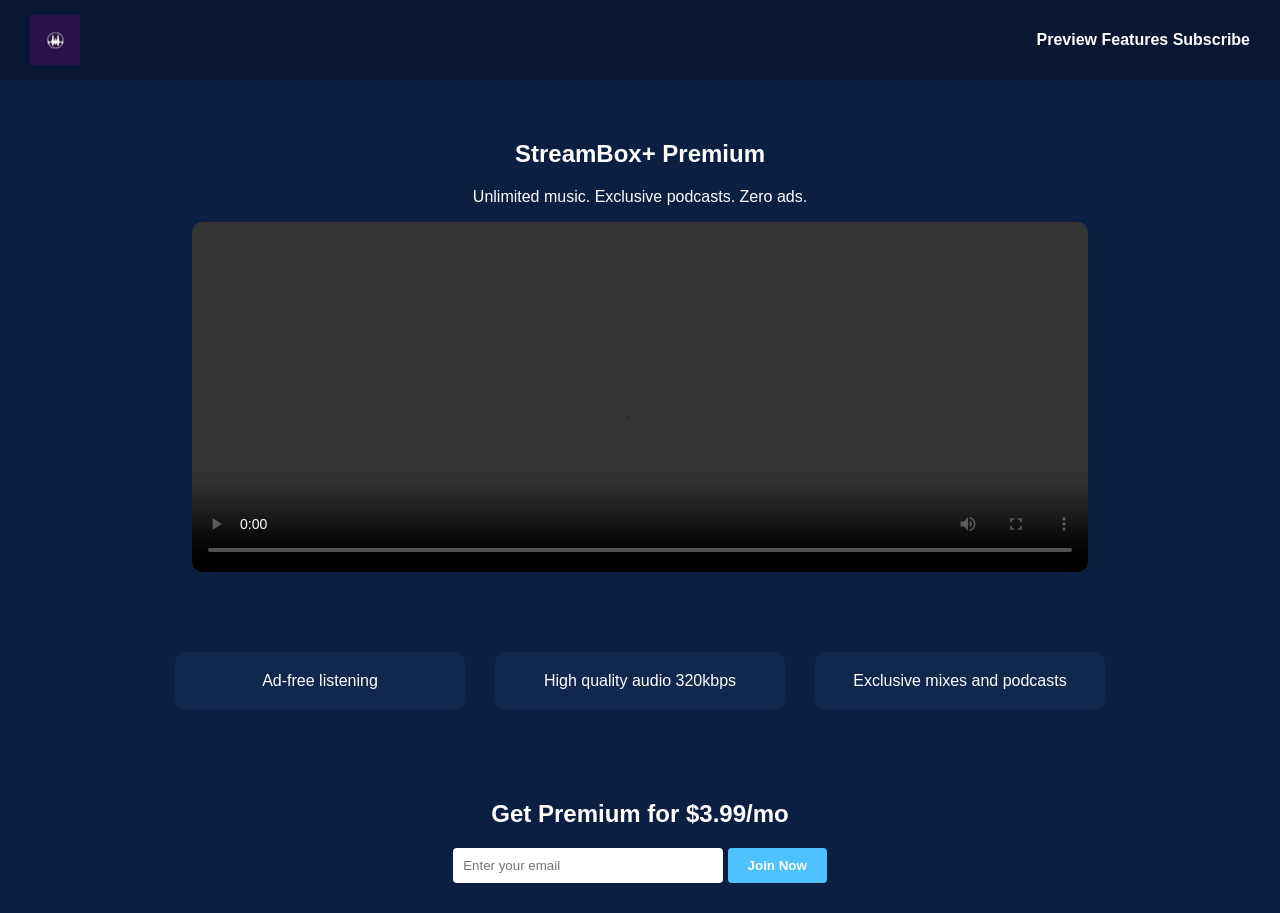
==== index.html @ 4b9db956 "updates" ====
<!DOCTYPE html>
<html lang="en">
<head>
  <meta charset="UTF-8">
  <meta name="viewport" content="width=device-width, initial-scale=1.0">
  <title>StreamBox+ Premium</title>
  <link rel="stylesheet" href="styles.css">
</head>
<body>

  <header id="header">
    <img alt="Brand Logo" src="[data-uri]" id="header-img" >

    <nav>
      <a class="nav-link" href="#video">Preview</a>
      <a class="nav-link" href="#features">Features</a>
      <a class="nav-link" href="#form">Subscribe</a>
    </nav>
  </header>
  
  <section class="hero">
    <h1>StreamBox+ Premium</h1>
    <p>Unlimited music. Exclusive podcasts. Zero ads.</p>

 <video id="video" controls>
  <source src="video.mp4" type="video/mp4">
   Sorry, your browser doesn't support videos. Please update your browser.
</video>
  </section>

  <section class="features" id="features">
    <div class="box">Ad-free listening</div>
    <div class="box">High quality audio 320kbps</div>
    <div class="box">Exclusive mixes and podcasts</div>
  </section>

  <form id="form" action="https://www.freecodecamp.com/email-submit">
    <h2>Get Premium for $3.99/mo</h2>
    <input id="email" name="email" type="email" placeholder="Enter your email" required>
    <input id="submit" type="submit" value="Join Now">
  </form>

</body>
</html>
---- styles.css ----
body {
  margin: 0;
  font-family: Arial, sans-serif;
  background-color: #0b2040;
  color: #fff;
}


#header {
  display: flex;
  justify-content: space-between;
  align-items: center;
  padding: 15px 30px;
  background-color: #0a1733;
  position: fixed;
  top: 0;
  left: 0;
  right: 0;
  z-index: 1;
  white-space: nowrap;
  overflow: visible;
  box-sizing: border-box; 
}

#header-img {
  height: 50px;
  margin-right: 20px;
}

#nav-bar {
  display: flex;
  gap: 30px;
  flex-shrink: 0;
}

.nav-link {
  color: #fff;
  text-decoration: none;
  font-weight: 600;
}

.nav-link:hover {
  color: #4ec1ff;
}

.hero {
  padding-top: 120px;
  text-align: center;
  padding-bottom: 40px;
}

video {
  width: 70%;
  height: 350px;
  border: none;
  border-radius: 10px;
  max-width: 100%;
  display: block;
  margin: 0 auto;
}

#form {
  text-align: center;
  padding: 30px 0;
}

#email {
  padding: 10px;
  width: 250px;
  border-radius: 4px;
  border: none;
}

#submit {
  padding: 10px 20px;
  border: none;
  background-color: #4ec1ff;
  color: #fff;
  font-weight: bold;
  border-radius: 4px;
  cursor: pointer;
}

#submit:hover {
  background-color: #2a8fbf;
}


.features {
  display: flex;
  justify-content: center;
  gap: 30px;
  padding: 40px 20px;
  text-align: center;
  flex-wrap: wrap;
}

.box {
  width: 250px;
  padding: 20px;
  background-color: #11284d;
  border-radius: 10px;
}

@media (max-width: 600px) {
  video {
    width: 90%;
    height: 200px;
  }

  #nav-bar {
    flex-direction: column;
    gap: 10px;
  }
}
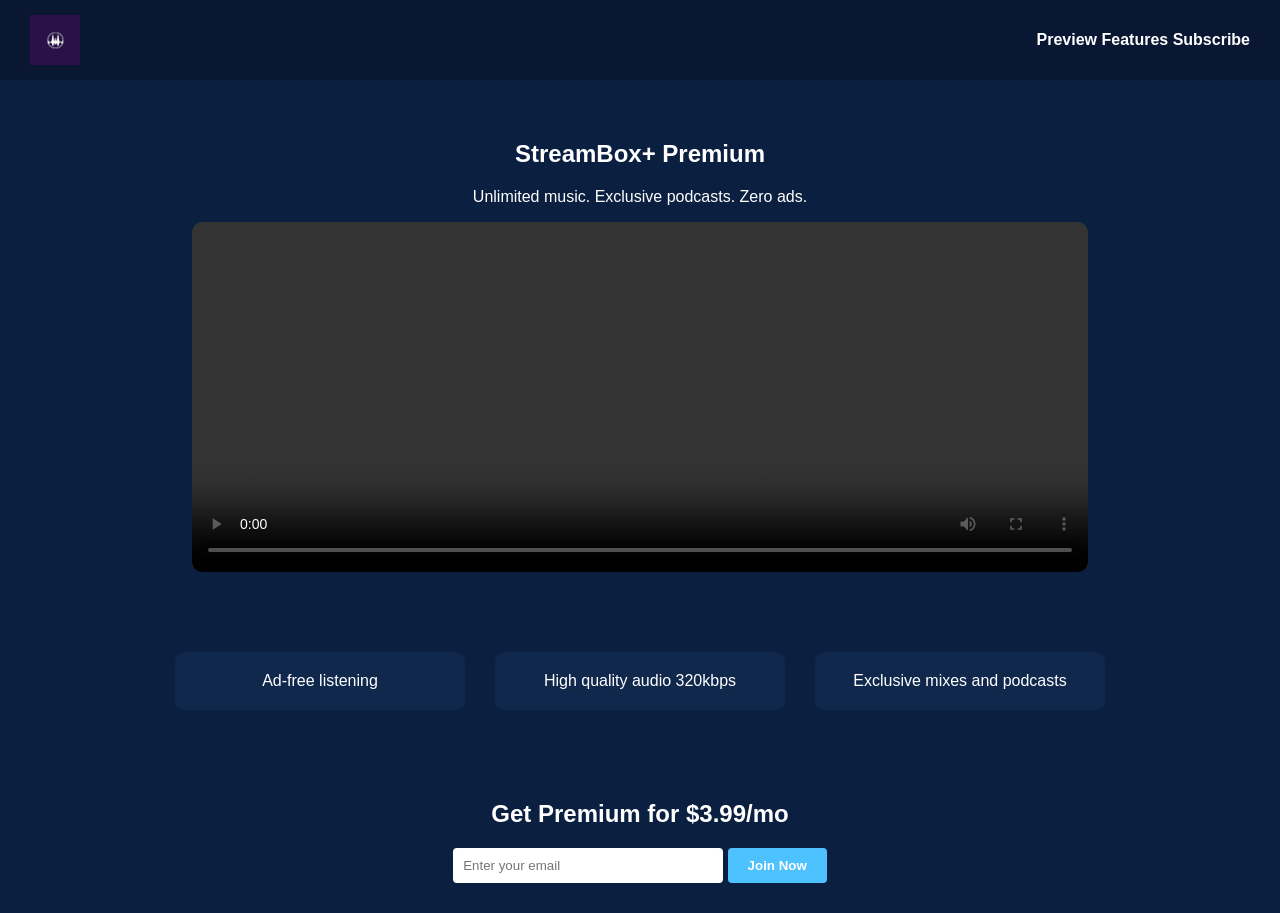
==== commit acbabef0: "updates" ====
--- a/index.html
+++ b/index.html
@@ -23,7 +23,7 @@
     <p>Unlimited music. Exclusive podcasts. Zero ads.</p>
 
  <video id="video" controls>
-  <source src="video.mp4" type="video/mp4">
+  <source src="passion.mp4" type="video/mp4">
    Sorry, your browser doesn't support videos. Please update your browser.
 </video>
   </section>
